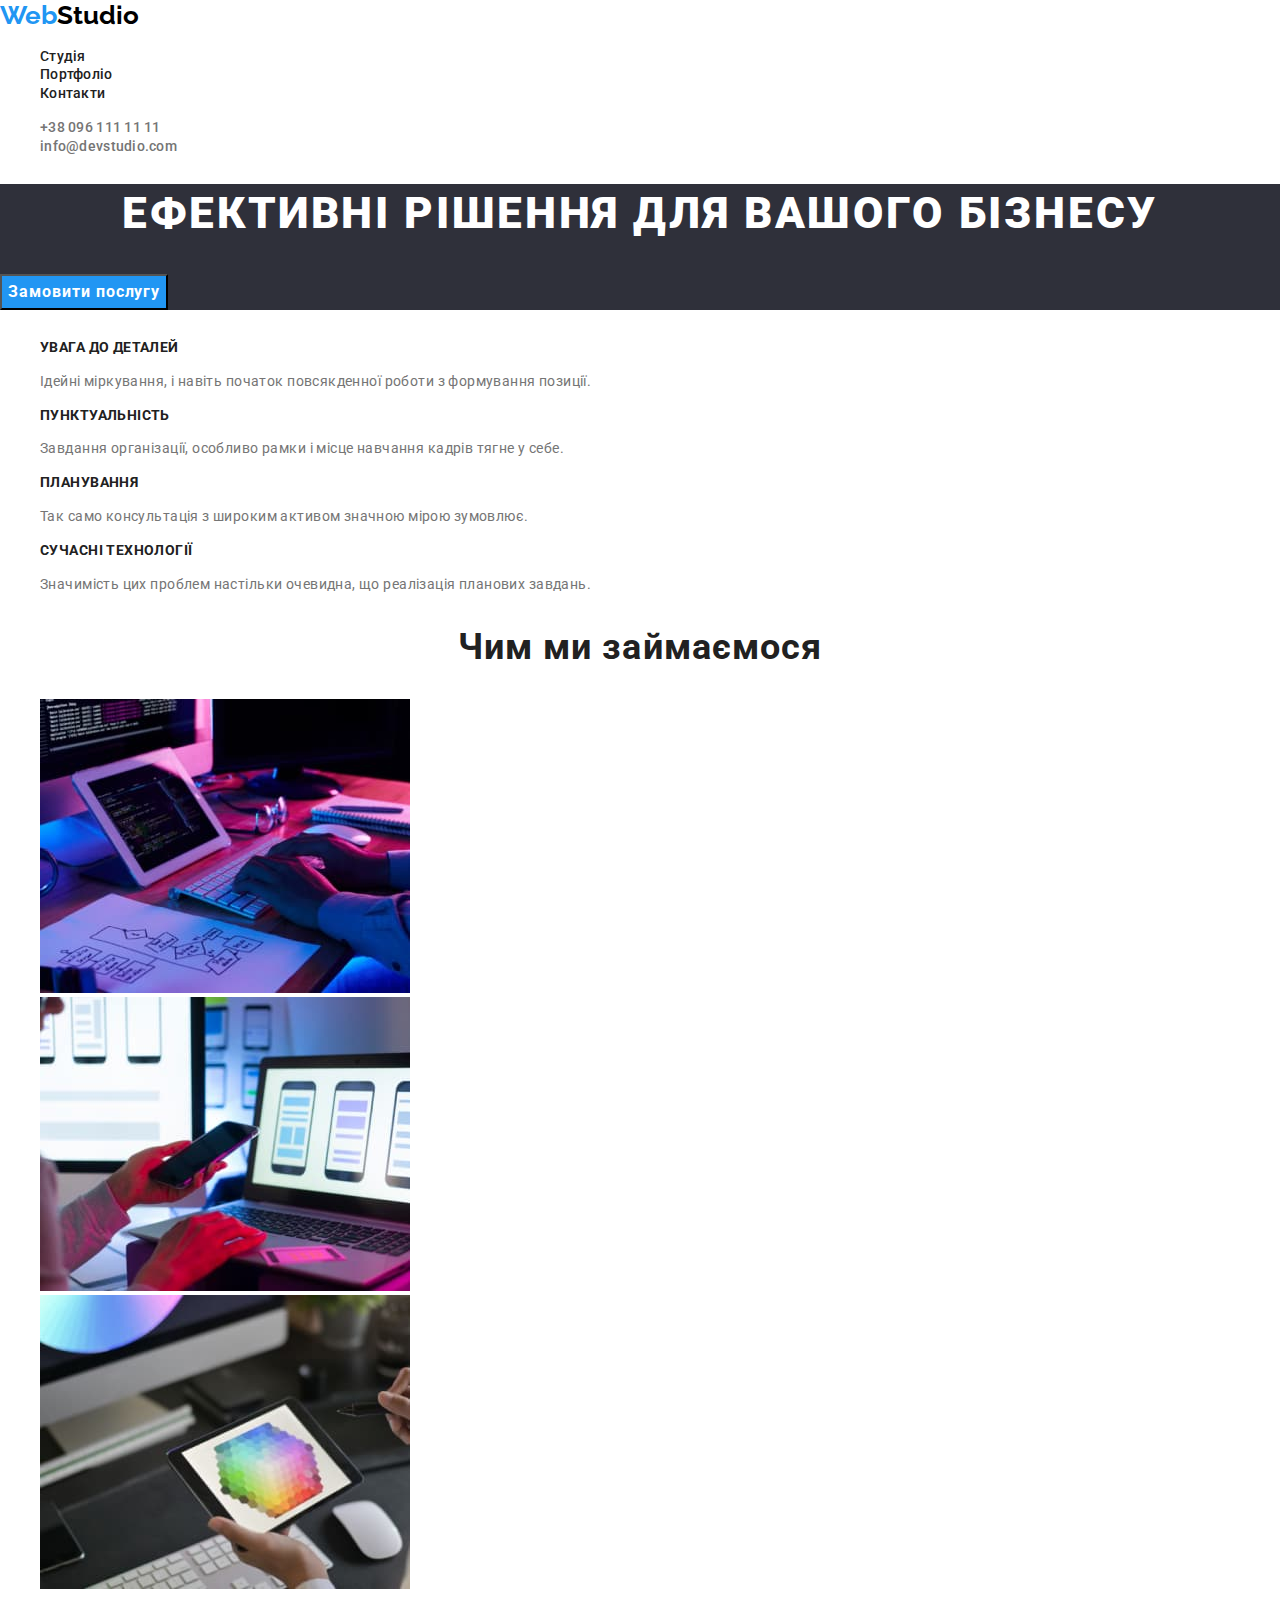
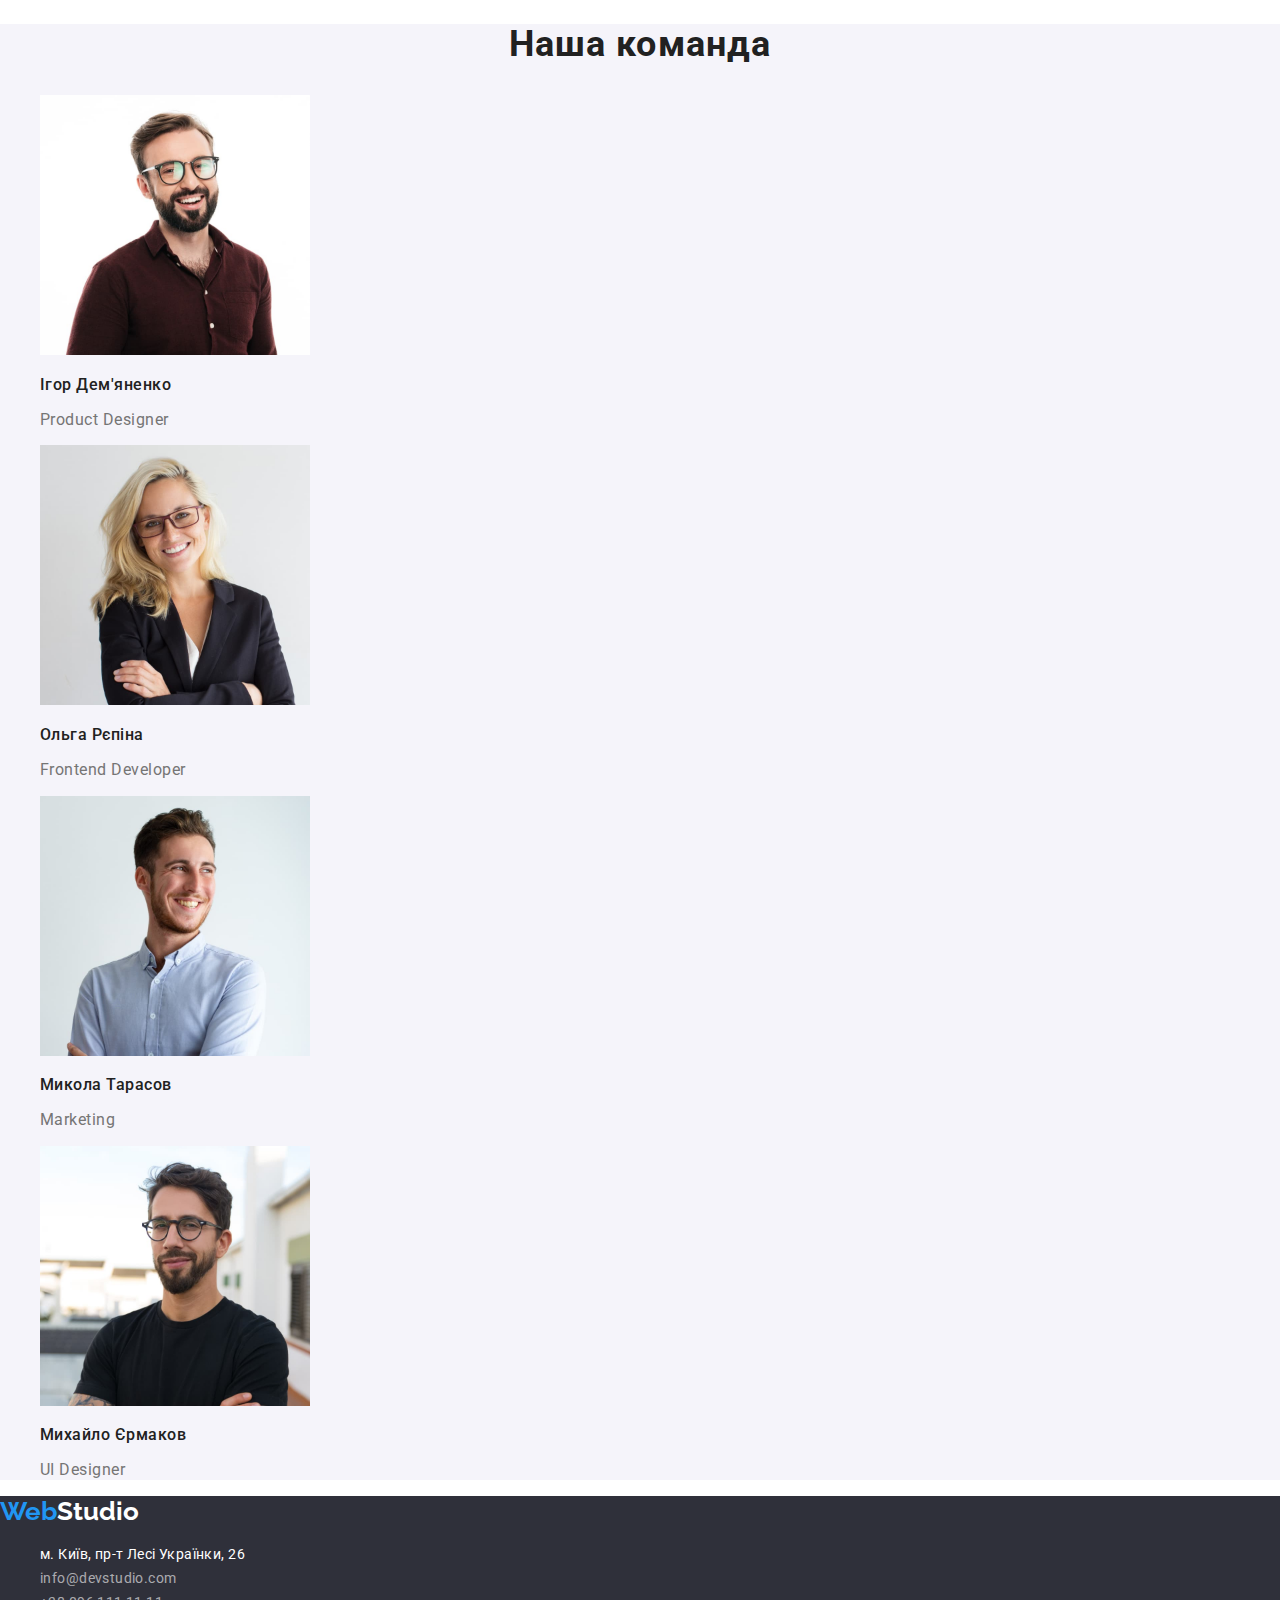
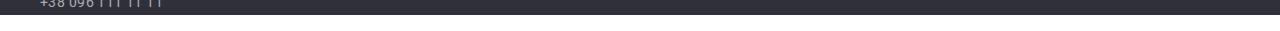
==== index.html @ 1567378f "Add files via upload" ====
<!DOCTYPE html>
<html lang="en">
  <head>
    <meta charset="UTF-8" />
    <meta http-equiv="X-UA-Compatible" content="IE=edge" />
    <meta name="viewport" content="width=device-width, initial-scale=1.0" />
    <title>studio</title>
    <link
      rel="stylesheet"
      href="https://fonts.googleapis.com/css2?family=Raleway:wght@700&family=Roboto:wght@400;500;700;900&display=swap"
    />
    <link
      rel="stylesheet"
      href="https://cdnjs.cloudflare.com/ajax/libs/modern-normalize/1.1.0/modern-normalize.min.css"
    />
    <link rel="stylesheet" href="./css/styles.css" />
  </head>

  <body>
    <header>
      <a class="logo" href="./index.html"
        ><span class="logo-accent">Web</span>Studio</a
      >
      <nav>
        <ul class="site-nav list">
          <li class="">
            <a href="./index.html" class="link">Студія</a>
          </li>
          <li><a href="./portfolio.html" class="link">Портфоліо</a></li>
          <li><a href="" class="link">Контакти</a></li>
        </ul>
      </nav>
      <ul class="contacts-nav list">
        <li><a href="tel:+380961111111" class="link">+38 096 111 11 11</a></li>
        <li>
          <a href="mailto:info@devstudio.com" class="link"
            >info@devstudio.com</a
          >
        </li>
      </ul>
    </header>
    <main>
      <section class="hero">
        <h1 class="hero-title">Ефективні рішення для вашого бізнесу</h1>
        <button type="button" class="button">Замовити послугу</button>
      </section>
      <section class="section">
        <h2 class="section-title"></h2>
        <ul class="features-list list">
          <li>
            <h3 class="title">УВАГА ДО ДЕТАЛЕЙ</h3>
            <p class="description">
              Ідейні міркування, і навіть початок повсякденної роботи з
              формування позиції.
            </p>
          </li>
          <li>
            <h3 class="title">ПУНКТУАЛЬНІСТЬ</h3>
            <p class="description">
              Завдання організації, особливо рамки і місце навчання кадрів тягне
              у себе.
            </p>
          </li>
          <li>
            <h3 class="title">ПЛАНУВАННЯ</h3>
            <p class="description">
              Так само консультація з широким активом значною мірою зумовлює.
            </p>
          </li>
          <li>
            <h3 class="title">СУЧАСНІ ТЕХНОЛОГІЇ</h3>
            <p class="description">
              Значимість цих проблем настільки очевидна, що реалізація планових
              завдань.
            </p>
          </li>
        </ul>
      </section>
      <section class="section">
        <h2 class="section-title">Чим ми займаємося</h2>
        <ul class="list">
          <li><img src="./images/img1.jpg" alt="coding" width="370" /></li>
          <li><img src="./images/img2.jpg" alt="analysis" width="370" /></li>
          <li><img src="./images/img3.jpg" alt="color" width="370" /></li>
        </ul>
      </section>
      <section class="section team-section">
        <h2 class="section-title">Наша команда</h2>
        <ul class="team-list list">
          <li>
            <img
              src="./images/Product-Designer.jpg"
              alt="Product Designer"
              width="270"
            />
            <h3 class="title">Ігор Дем'яненко</h3>
            <p class="work">Product Designer</p>
          </li>
          <li>
            <img
              src="./images/Frontend-Developer.jpg"
              alt="Frontend Developer"
              width="270"
            />
            <h3 class="title">Ольга Рєпіна</h3>
            <p class="work">Frontend Developer</p>
          </li>
          <li>
            <img src="./images/Marketing.jpg" alt="Marketing" width="270" />
            <h3 class="title">Микола Тарасов</h3>
            <p class="work">Marketing</p>
          </li>
          <li>
            <img src="./images/UI-Designer.jpg" alt="UI Designer" width="270" />
            <h3 class="title">Михайло Єрмаков</h3>
            <p class="work">UI Designer</p>
          </li>
        </ul>
      </section>
      <footer class="footer">
        <a class="logo" href="./index.html"
          ><span class="logo-accent">Web</span
          ><span class="logo-wight">Studio</span></a
        >
        <address class="address-nav list">
          <ul class="list">
            <li>
              <a href="" class="address-office link"
                >м. Київ, пр-т Лесі Українки, 26</a
              >
            </li>
            <li>
              <a href="mailto:info@devstudio.com" class="address-link link"
                >info@devstudio.com</a
              >
            </li>
            <li>
              <a href="tel:+380961111111" class="address-link link"
                >+38 096 111 11 11</a
              >
            </li>
          </ul>
        </address>
      </footer>
    </main>
  </body>
</html>
---- css/styles.css ----
/* основний колір тексту #757575 */
/* колір заголовків #212121 */
/* колір фону #ffffff */
/* сірий колір тексту rgba(255,255,255,0.6)*/
/* колір акценту #2196F3*/
/* колір фону #2F303A*/
/* колір другорядного фону #F5F4FA*/
/* колір логотипу другорядний #000000 */

:root {
  --primery-text-color: #757575;
  --title-text-color: #212121;
  --primery-background-color: #ffffff;
  --accent-color: #2196f3;
  --background-footer: #2f303a;
  --logo-color: #000000;
  --hero-text: #ffffff;
  --background-btn: #f5f4fa;
  --contact-color: #ffffff99;
}

body {
  background-color: var(--primery-background-color);
  color: var(--primery-text-color);
  font-family: Roboto, sans-serif;
  font-style: normal;
}

a {
  text-decoration: none;
}

button {
  cursor: pointer;
}

.list {
  list-style: none;
}
/* Logo */
.logo {
  color: var(--logo-color);

  font-family: "Raleway";
  font-weight: 700;
  font-size: 26px;
  line-height: 1.19;
}
.logo-accent {
  color: var(--accent-color);
}
/* Site-nav */
.site-nav .link {
  color: var(--title-text-color);

  font-weight: 500;
  font-size: 14px;
  line-height: 1.14;
  letter-spacing: 0.02em;
}

.site-nav .link:hover,
.site-nav .link:focus {
  color: var(--accent-color);
}
/* Contacts-nav */

.contacts-nav .link {
  color: var(--primery-text-color);

  font-weight: 500;
  font-size: 14px;
  line-height: 1.14;
  letter-spacing: 0.02em;
}
.contacts-nav .link:hover,
.contacts-nav .link:focus {
  color: var(--accent-color);
}
/* Hero */
.hero {
  background-color: var(--background-footer);
}
.hero-title {
  color: var(--hero-text);

  font-weight: 900;
  font-size: 44px;
  line-height: 1.36;
  /* or 136% */

  text-align: center;
  letter-spacing: 0.06em;
  text-transform: uppercase;
}
/* button */
.button {
  background-color: var(--accent-color);
  color: var(--hero-text);

  font-weight: 700;
  font-size: 16px;
  line-height: 1.88;
  /* identical to box height, or 188% */
  text-align: center;
  letter-spacing: 0.06em;
}
/* display: flex;
   align-items: center;*/

/* Section */
.section-title {
  color: var(--title-text-color);

  /* font-weight: 700; */
  font-size: 36px;
  line-height: 1.16;
  text-align: center;
  letter-spacing: 0.03em;
}
/* Features */
.features-list .title {
  color: var(--title-text-color);

  font-weight: 700;
  font-size: 14px;
  line-height: 1.14;
  letter-spacing: 0.03em;
  text-transform: uppercase;
}

.features-list .description {
  font-weight: 400;
  font-size: 14px;
  line-height: 1.71;
  /* or 171% */

  letter-spacing: 0.03em;
}
/* Team */
.team-section {
  background-color: var(--background-btn);
}
.team-list .title {
  color: var(--title-text-color);

  font-weight: 500;
  font-size: 16px;
  line-height: 1.18;
  /* identical to box height */

  /* text-align: center; */
  letter-spacing: 0.03em;
}
.team-list .work {
  font-weight: 400;
  font-size: 16px;
  line-height: 1.18;
  /* identical to box height */

  /* text-align: center; */
  letter-spacing: 0.03em;
}
/* Product */
.product-list .title {
  color: var(--title-text-color);

  /* font-weight: 700; */
  font-size: 18px;
  line-height: 2;
  /* identical to box height, or 200% */

  letter-spacing: 0.06em;
}
.product-list .description {
  color: var(--primery-text-color);

  font-weight: 400;
  font-size: 16px;
  line-height: 1.88;
  /* identical to box height, or 188% */

  letter-spacing: 0.03em;
}
/* Filter list btn */
.filter-list .btn {
  background-color: var(--background-btn);
  color: var(--title-text-color);

  font-weight: 500;
  font-size: 16px;
  line-height: 1.62;
  /* identical to box height, or 162% */

  text-align: center;
  letter-spacing: 0.03em;
}
.filter-list .btn:hover,
.filter-list .btn:focus {
  background-color: var(--accent-color);
  color: var(--hero-text);
}
/* Footer */
.footer {
  background-color: var(--background-footer);
}
/* Logo footer */
.logo-wight {
  color: var(--hero-text);
}
/* Address */
.address-nav .link {
  font-style: normal;
}
.address-office {
  color: #ffffff;

  font-weight: 400;
  font-size: 14px;
  line-height: 1.71;
  /* or 171% */

  letter-spacing: 0.03em;
}
.address-link {
  color: rgba(255, 255, 255, 0.6);

  font-weight: 400;
  font-size: 14px;
  line-height: 1.71;
  /* or 171% */

  letter-spacing: 0.03em;
}

.address-nav .link:hover,
.address-nav .link:focus {
  color: var(--accent-color);
}
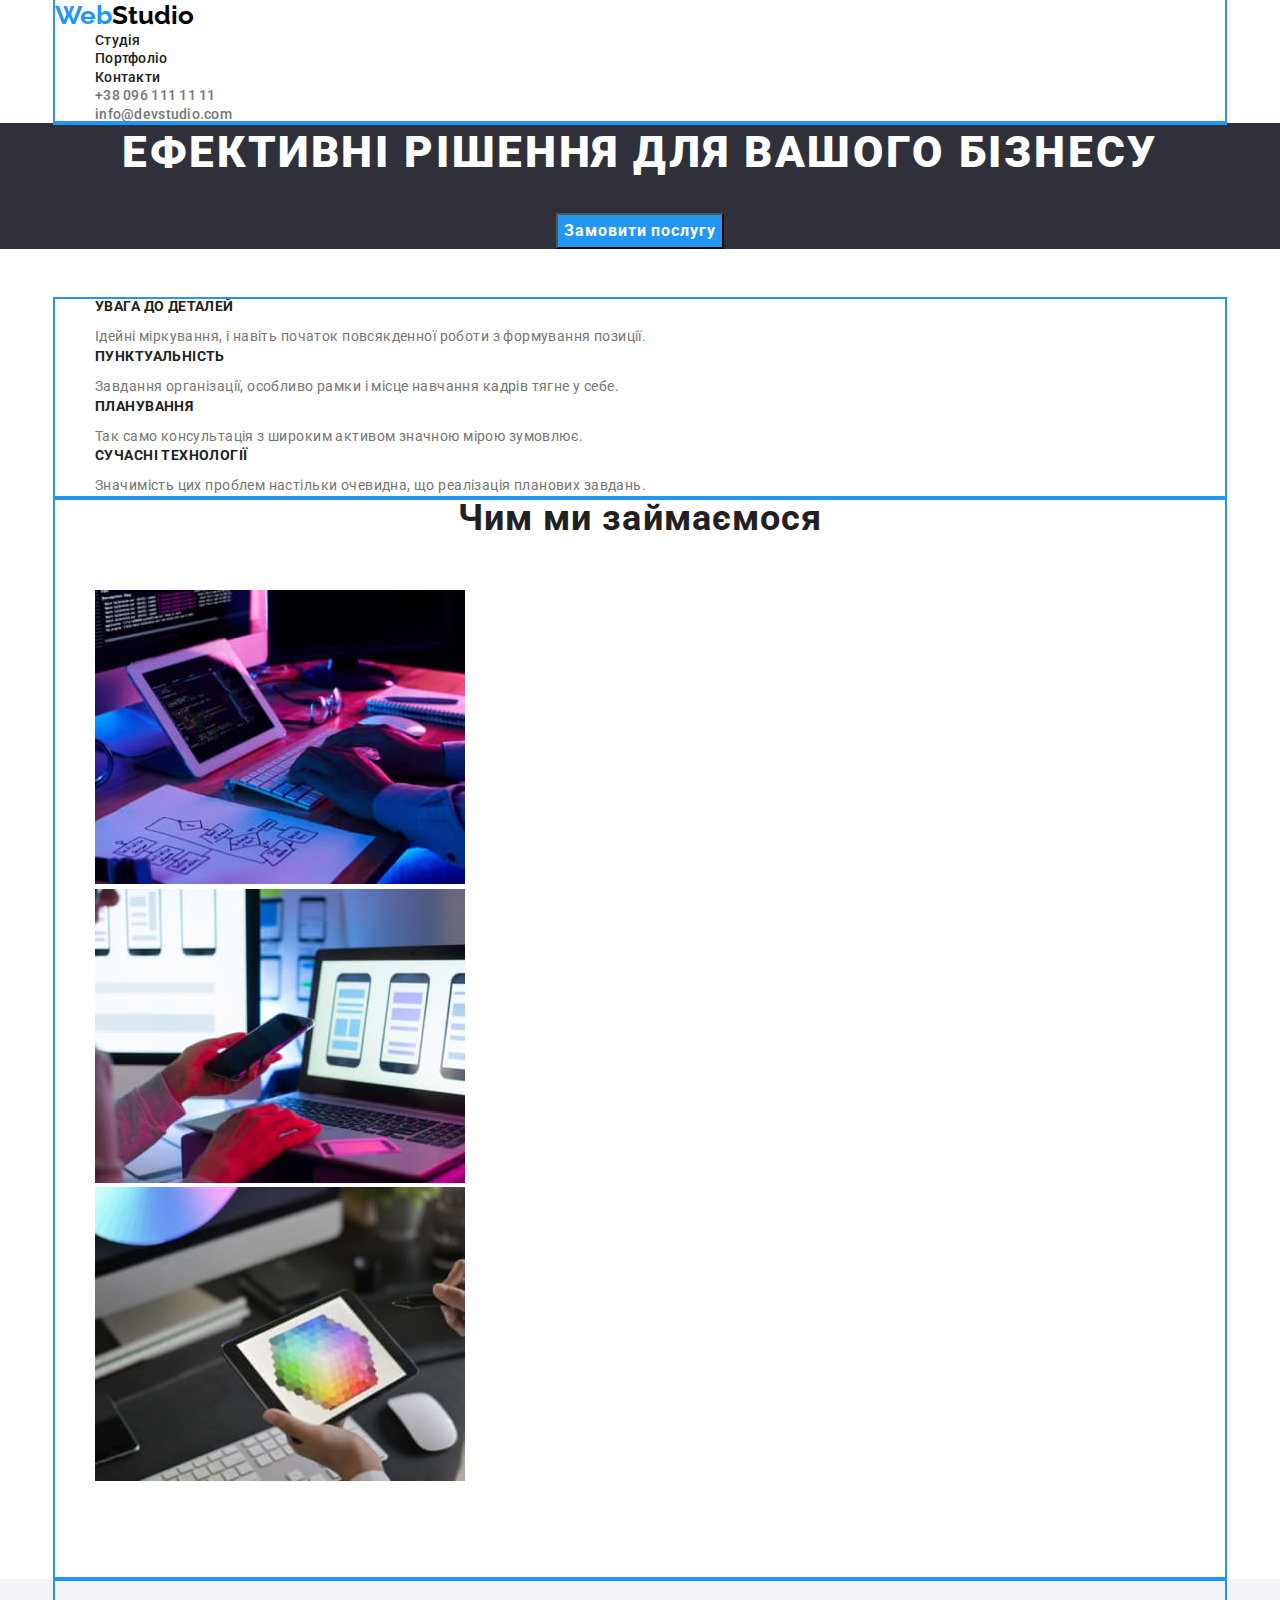
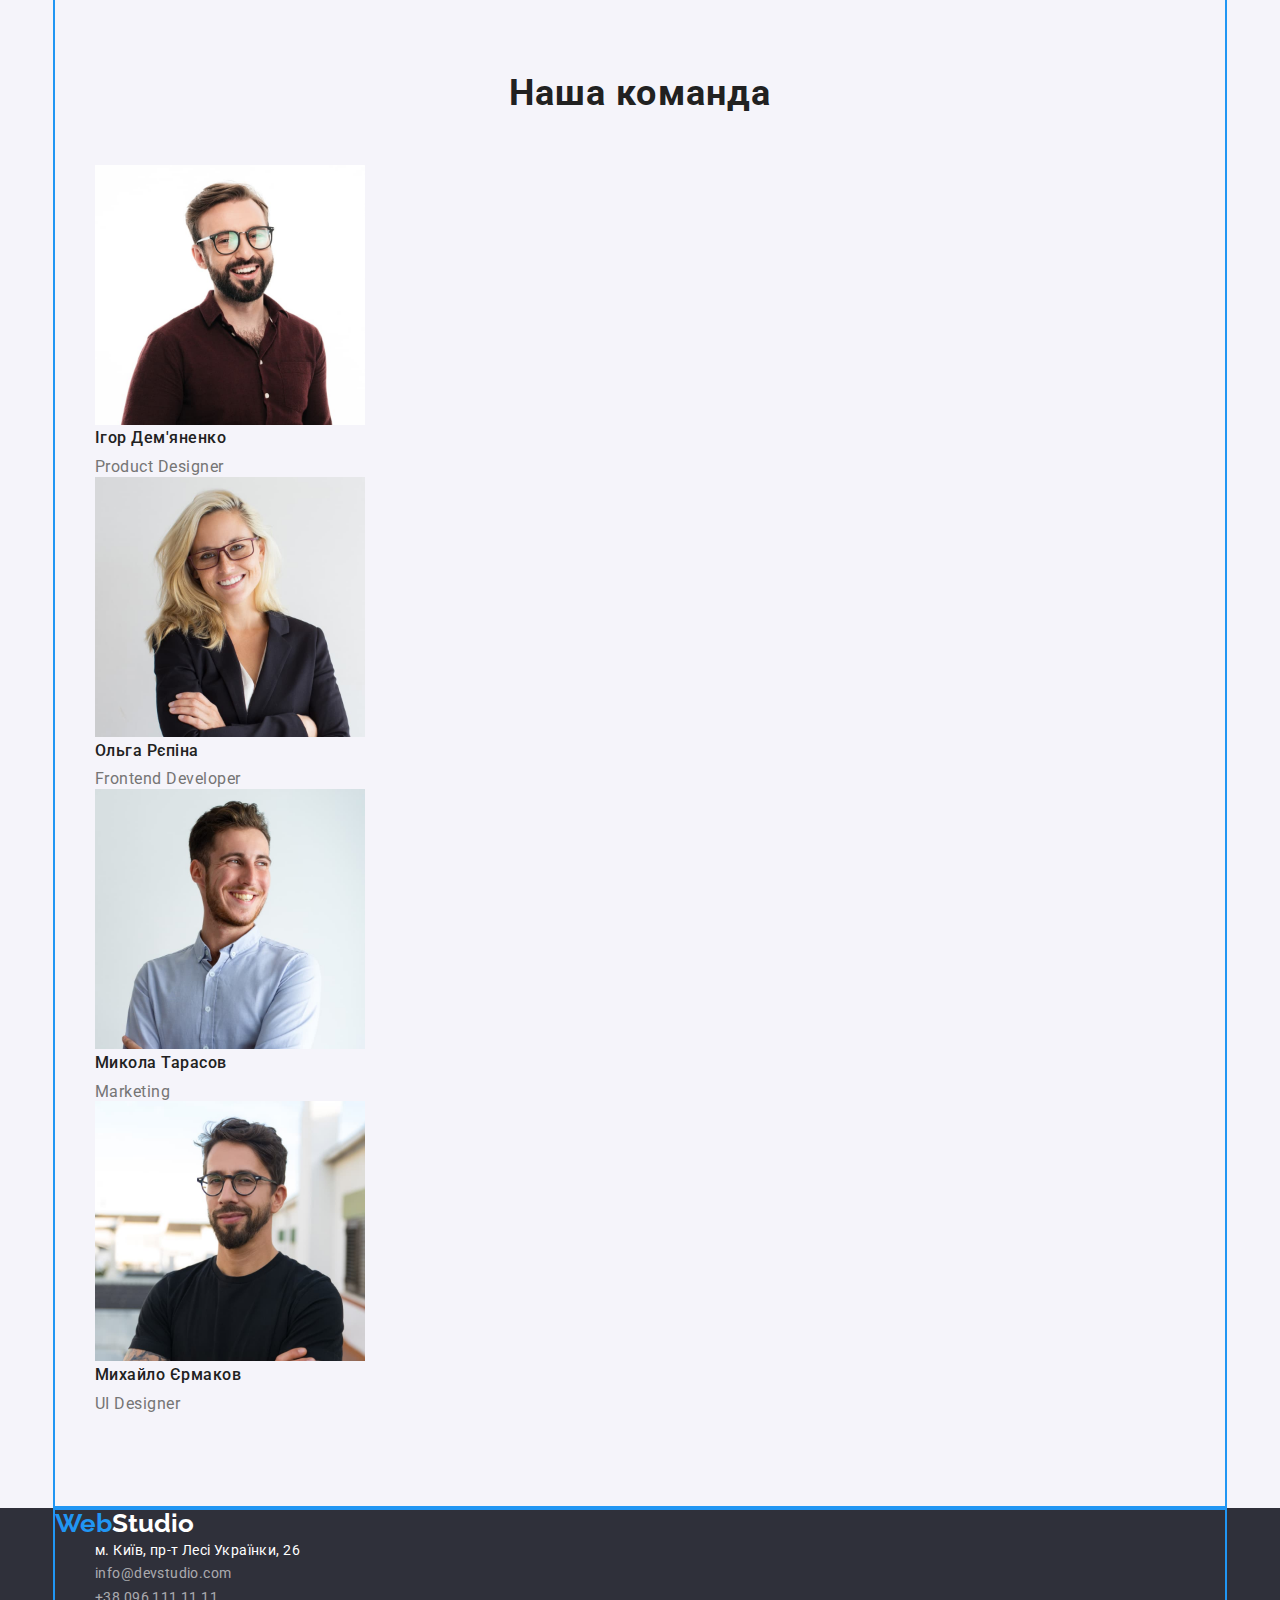
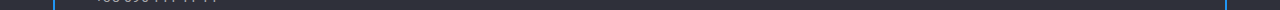
==== commit fac19cf3: "Перша частина домашки" ====
--- a/index.html
+++ b/index.html
@@ -18,129 +18,146 @@
 
   <body>
     <header>
-      <a class="logo" href="./index.html"
-        ><span class="logo-accent">Web</span>Studio</a
-      >
-      <nav>
-        <ul class="site-nav list">
-          <li class="">
-            <a href="./index.html" class="link">Студія</a>
+      <div class="container">
+        <a class="logo" href="./index.html"
+          ><span class="logo-accent">Web</span>Studio</a
+        >
+        <nav>
+          <ul class="site-nav list">
+            <li class="">
+              <a href="./index.html" class="link">Студія</a>
+            </li>
+            <li><a href="./portfolio.html" class="link">Портфоліо</a></li>
+            <li><a href="" class="link">Контакти</a></li>
+          </ul>
+        </nav>
+        <ul class="contacts-nav list">
+          <li>
+            <a href="tel:+380961111111" class="link">+38 096 111 11 11</a>
           </li>
-          <li><a href="./portfolio.html" class="link">Портфоліо</a></li>
-          <li><a href="" class="link">Контакти</a></li>
+          <li>
+            <a href="mailto:info@devstudio.com" class="link"
+              >info@devstudio.com</a
+            >
+          </li>
         </ul>
-      </nav>
-      <ul class="contacts-nav list">
-        <li><a href="tel:+380961111111" class="link">+38 096 111 11 11</a></li>
-        <li>
-          <a href="mailto:info@devstudio.com" class="link"
-            >info@devstudio.com</a
-          >
-        </li>
-      </ul>
+      </div>
     </header>
+    <div class="container"></div>
     <main>
       <section class="hero">
         <h1 class="hero-title">Ефективні рішення для вашого бізнесу</h1>
         <button type="button" class="button">Замовити послугу</button>
       </section>
       <section class="section">
-        <h2 class="section-title"></h2>
-        <ul class="features-list list">
-          <li>
-            <h3 class="title">УВАГА ДО ДЕТАЛЕЙ</h3>
-            <p class="description">
-              Ідейні міркування, і навіть початок повсякденної роботи з
-              формування позиції.
-            </p>
-          </li>
-          <li>
-            <h3 class="title">ПУНКТУАЛЬНІСТЬ</h3>
-            <p class="description">
-              Завдання організації, особливо рамки і місце навчання кадрів тягне
-              у себе.
-            </p>
-          </li>
-          <li>
-            <h3 class="title">ПЛАНУВАННЯ</h3>
-            <p class="description">
-              Так само консультація з широким активом значною мірою зумовлює.
-            </p>
-          </li>
-          <li>
-            <h3 class="title">СУЧАСНІ ТЕХНОЛОГІЇ</h3>
-            <p class="description">
-              Значимість цих проблем настільки очевидна, що реалізація планових
-              завдань.
-            </p>
-          </li>
-        </ul>
+        <div class="container">
+          <h2 class="section-title"></h2>
+          <ul class="features-list list">
+            <li>
+              <h3 class="title">УВАГА ДО ДЕТАЛЕЙ</h3>
+              <p class="description">
+                Ідейні міркування, і навіть початок повсякденної роботи з
+                формування позиції.
+              </p>
+            </li>
+            <li>
+              <h3 class="title">ПУНКТУАЛЬНІСТЬ</h3>
+              <p class="description">
+                Завдання організації, особливо рамки і місце навчання кадрів
+                тягне у себе.
+              </p>
+            </li>
+            <li>
+              <h3 class="title">ПЛАНУВАННЯ</h3>
+              <p class="description">
+                Так само консультація з широким активом значною мірою зумовлює.
+              </p>
+            </li>
+            <li>
+              <h3 class="title">СУЧАСНІ ТЕХНОЛОГІЇ</h3>
+              <p class="description">
+                Значимість цих проблем настільки очевидна, що реалізація
+                планових завдань.
+              </p>
+            </li>
+          </ul>
+        </div>
       </section>
       <section class="section">
-        <h2 class="section-title">Чим ми займаємося</h2>
-        <ul class="list">
-          <li><img src="./images/img1.jpg" alt="coding" width="370" /></li>
-          <li><img src="./images/img2.jpg" alt="analysis" width="370" /></li>
-          <li><img src="./images/img3.jpg" alt="color" width="370" /></li>
-        </ul>
+        <div class="container">
+          <h2 class="section-title">Чим ми займаємося</h2>
+          <ul class="images-list list">
+            <li><img src="./images/img1.jpg" alt="coding" width="370" /></li>
+            <li><img src="./images/img2.jpg" alt="analysis" width="370" /></li>
+            <li><img src="./images/img3.jpg" alt="color" width="370" /></li>
+          </ul>
+        </div>
       </section>
       <section class="section team-section">
-        <h2 class="section-title">Наша команда</h2>
-        <ul class="team-list list">
-          <li>
-            <img
-              src="./images/Product-Designer.jpg"
-              alt="Product Designer"
-              width="270"
-            />
-            <h3 class="title">Ігор Дем'яненко</h3>
-            <p class="work">Product Designer</p>
-          </li>
-          <li>
-            <img
-              src="./images/Frontend-Developer.jpg"
-              alt="Frontend Developer"
-              width="270"
-            />
-            <h3 class="title">Ольга Рєпіна</h3>
-            <p class="work">Frontend Developer</p>
-          </li>
-          <li>
-            <img src="./images/Marketing.jpg" alt="Marketing" width="270" />
-            <h3 class="title">Микола Тарасов</h3>
-            <p class="work">Marketing</p>
-          </li>
-          <li>
-            <img src="./images/UI-Designer.jpg" alt="UI Designer" width="270" />
-            <h3 class="title">Михайло Єрмаков</h3>
-            <p class="work">UI Designer</p>
-          </li>
-        </ul>
+        <div class="container">
+          <h2 class="section-title">Наша команда</h2>
+          <ul class="team-list list">
+            <li>
+              <img
+                src="./images/Product-Designer.jpg"
+                alt="Product Designer"
+                width="270"
+              />
+              <h3 class="title">Ігор Дем'яненко</h3>
+              <p class="work">Product Designer</p>
+            </li>
+            <li>
+              <img
+                src="./images/Frontend-Developer.jpg"
+                alt="Frontend Developer"
+                width="270"
+              />
+              <h3 class="title">Ольга Рєпіна</h3>
+              <p class="work">Frontend Developer</p>
+            </li>
+            <li>
+              <img src="./images/Marketing.jpg" alt="Marketing" width="270" />
+              <h3 class="title">Микола Тарасов</h3>
+              <p class="work">Marketing</p>
+            </li>
+            <li>
+              <img
+                src="./images/UI-Designer.jpg"
+                alt="UI Designer"
+                width="270"
+              />
+              <h3 class="title">Михайло Єрмаков</h3>
+              <p class="work">UI Designer</p>
+            </li>
+          </ul>
+        </div>
       </section>
       <footer class="footer">
-        <a class="logo" href="./index.html"
-          ><span class="logo-accent">Web</span
-          ><span class="logo-wight">Studio</span></a
-        >
-        <address class="address-nav list">
-          <ul class="list">
-            <li>
-              <a href="" class="address-office link"
-                >м. Київ, пр-т Лесі Українки, 26</a
-              >
-            </li>
-            <li>
-              <a href="mailto:info@devstudio.com" class="address-link link"
-                >info@devstudio.com</a
-              >
-            </li>
-            <li>
-              <a href="tel:+380961111111" class="address-link link"
-                >+38 096 111 11 11</a
-              >
-            </li>
-          </ul>
-        </address>
+        <div class="container">
+          <a class="logo" href="./index.html"
+            ><span class="logo-accent">Web</span
+            ><span class="logo-wight">Studio</span></a
+          >
+          <address class="address-nav list">
+            <ul class="list">
+              <li>
+                <a href="" class="address-office link"
+                  >м. Київ, пр-т Лесі Українки, 26</a
+                >
+              </li>
+              <li>
+                <a href="mailto:info@devstudio.com" class="address-link link"
+                  >info@devstudio.com</a
+                >
+              </li>
+              <li>
+                <a href="tel:+380961111111" class="address-link link"
+                  >+38 096 111 11 11</a
+                >
+              </li>
+            </ul>
+          </address>
+        </div>
       </footer>
     </main>
   </body>
--- a/css/styles.css
+++ b/css/styles.css
@@ -37,6 +37,23 @@
 .list {
   list-style: none;
 }
+
+.container {
+  margin-left: auto;
+  margin-right: auto;
+  width: 1170px;
+
+  outline: 2px solid #2196f3;
+}
+h1,
+h2,
+h3,
+p,
+ul {
+  margin-top: 0;
+  margin-bottom: 0;
+}
+
 /* Logo */
 .logo {
   color: var(--logo-color);
@@ -80,8 +97,12 @@
 /* Hero */
 .hero {
   background-color: var(--background-footer);
+
+  text-align: center;
 }
 .hero-title {
+  margin-bottom: 30px;
+
   color: var(--hero-text);
 
   font-weight: 900;
@@ -110,6 +131,7 @@
 
 /* Section */
 .section-title {
+  margin-bottom: 50px;
   color: var(--title-text-color);
 
   /* font-weight: 700; */
@@ -120,6 +142,8 @@
 }
 /* Features */
 .features-list .title {
+  margin-bottom: 10px;
+
   color: var(--title-text-color);
 
   font-weight: 700;
@@ -136,12 +160,21 @@
   /* or 171% */
 
   letter-spacing: 0.03em;
+}
+/* Images */
+.images-list {
+  padding-bottom: 94px;
 }
 /* Team */
 .team-section {
   background-color: var(--background-btn);
 }
+.team-section .section-title {
+  padding-top: 94px;
+}
 .team-list .title {
+  margin-bottom: 10px;
+
   color: var(--title-text-color);
 
   font-weight: 500;
@@ -161,8 +194,13 @@
   /* text-align: center; */
   letter-spacing: 0.03em;
 }
+.team-list {
+  padding-bottom: 94px;
+}
 /* Product */
 .product-list .title {
+  margin-bottom: 4px;
+
   color: var(--title-text-color);
 
   /* font-weight: 700; */
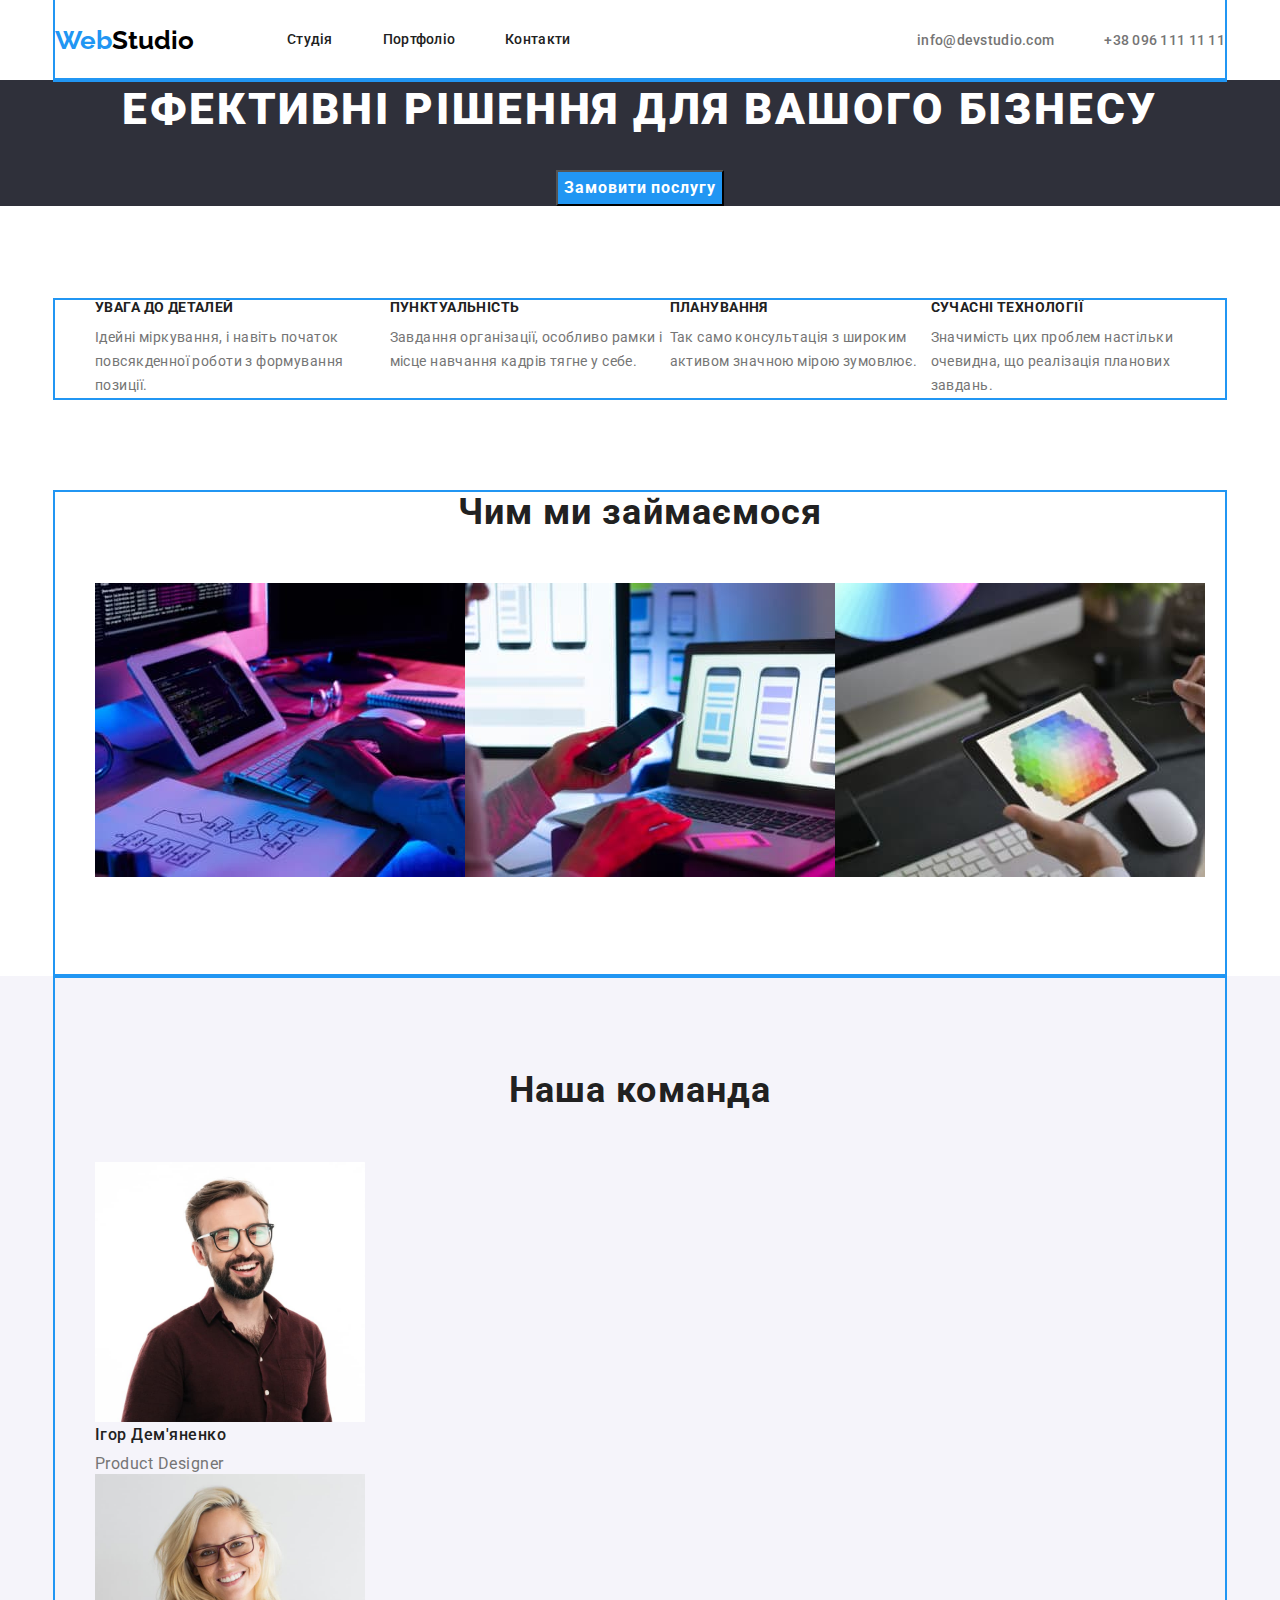
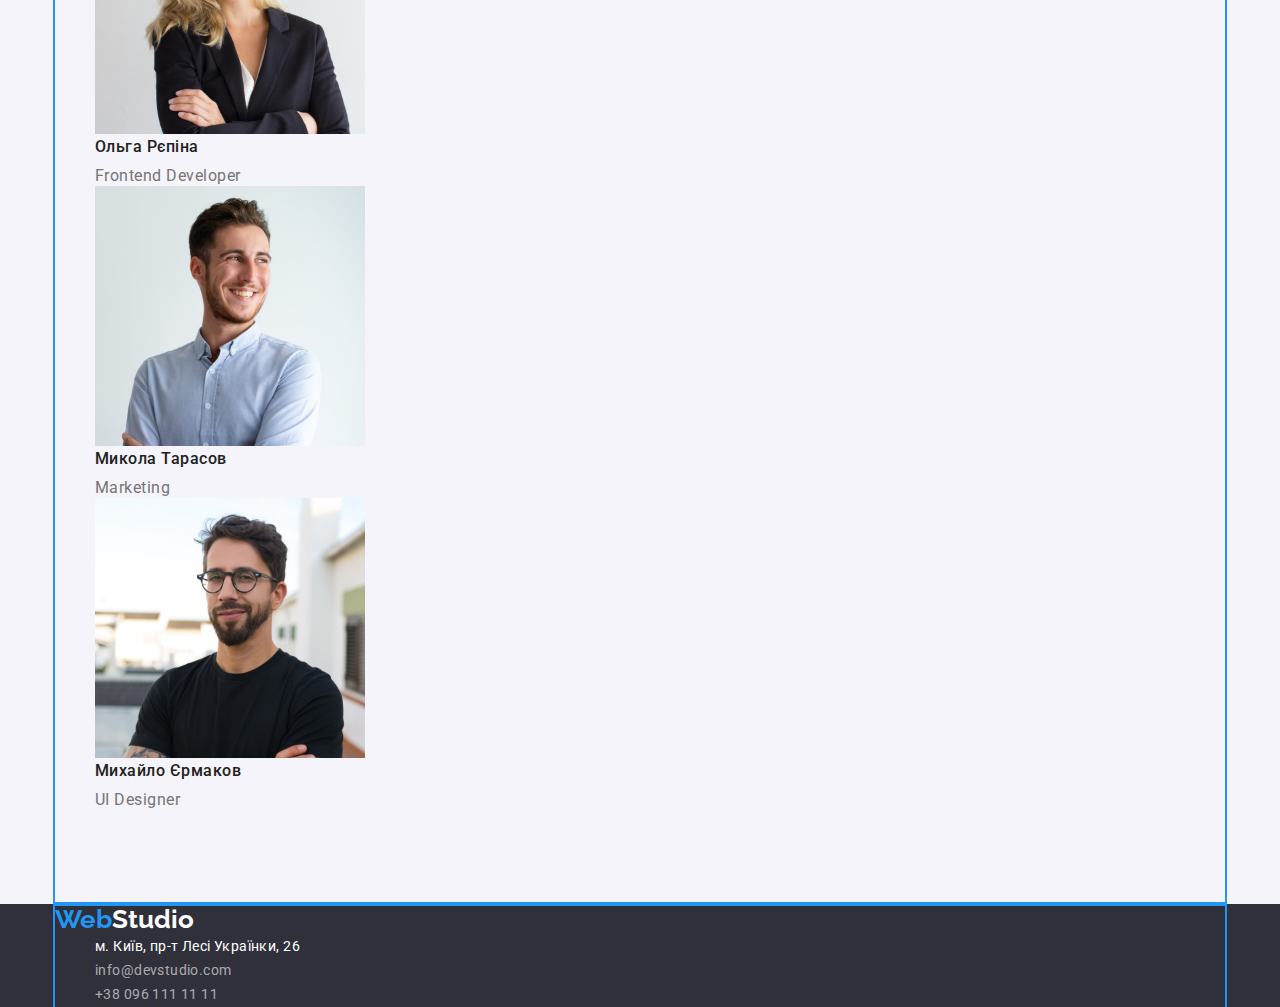
==== commit 8ab4f9f5: "big work" ====
--- a/index.html
+++ b/index.html
@@ -18,27 +18,29 @@
 
   <body>
     <header>
-      <div class="container">
+      <div class="container header-nav">
         <a class="logo" href="./index.html"
           ><span class="logo-accent">Web</span>Studio</a
         >
         <nav>
           <ul class="site-nav list">
-            <li class="">
+            <li class="item">
               <a href="./index.html" class="link">Студія</a>
             </li>
-            <li><a href="./portfolio.html" class="link">Портфоліо</a></li>
-            <li><a href="" class="link">Контакти</a></li>
+            <li class="item">
+              <a href="./portfolio.html" class="link">Портфоліо</a>
+            </li>
+            <li class="item"><a href="" class="link">Контакти</a></li>
           </ul>
         </nav>
         <ul class="contacts-nav list">
-          <li>
-            <a href="tel:+380961111111" class="link">+38 096 111 11 11</a>
-          </li>
-          <li>
+          <li class="item">
             <a href="mailto:info@devstudio.com" class="link"
               >info@devstudio.com</a
             >
+          </li>
+          <li class="item">
+            <a href="tel:+380961111111" class="link">+38 096 111 11 11</a>
           </li>
         </ul>
       </div>
--- a/css/styles.css
+++ b/css/styles.css
@@ -53,9 +53,15 @@
   margin-top: 0;
   margin-bottom: 0;
 }
-
+/* Header */
+.header-nav {
+  display: flex;
+  align-items: center;
+}
 /* Logo */
 .logo {
+  margin-right: 93px;
+
   color: var(--logo-color);
 
   font-family: "Raleway";
@@ -67,7 +73,18 @@
   color: var(--accent-color);
 }
 /* Site-nav */
+.site-nav {
+  display: flex;
+  padding-left: 0;
+}
+
+.site-nav .item:not(last-child) {
+  margin-right: 50px;
+}
 .site-nav .link {
+  display: block;
+  padding-top: 32px;
+  padding-bottom: 32px;
   color: var(--title-text-color);
 
   font-weight: 500;
@@ -81,6 +98,14 @@
   color: var(--accent-color);
 }
 /* Contacts-nav */
+
+.contacts-nav {
+  display: flex;
+  margin-left: auto;
+}
+.contacts-nav .item:not(:last-child) {
+  margin-right: 50px;
+}
 
 .contacts-nav .link {
   color: var(--primery-text-color);
@@ -141,6 +166,12 @@
   letter-spacing: 0.03em;
 }
 /* Features */
+.features-list {
+  display: flex;
+  margin-top: 94px;
+  margin-bottom: 94px;
+}
+
 .features-list .title {
   margin-bottom: 10px;
 
@@ -163,6 +194,7 @@
 }
 /* Images */
 .images-list {
+  display: flex;
   padding-bottom: 94px;
 }
 /* Team */
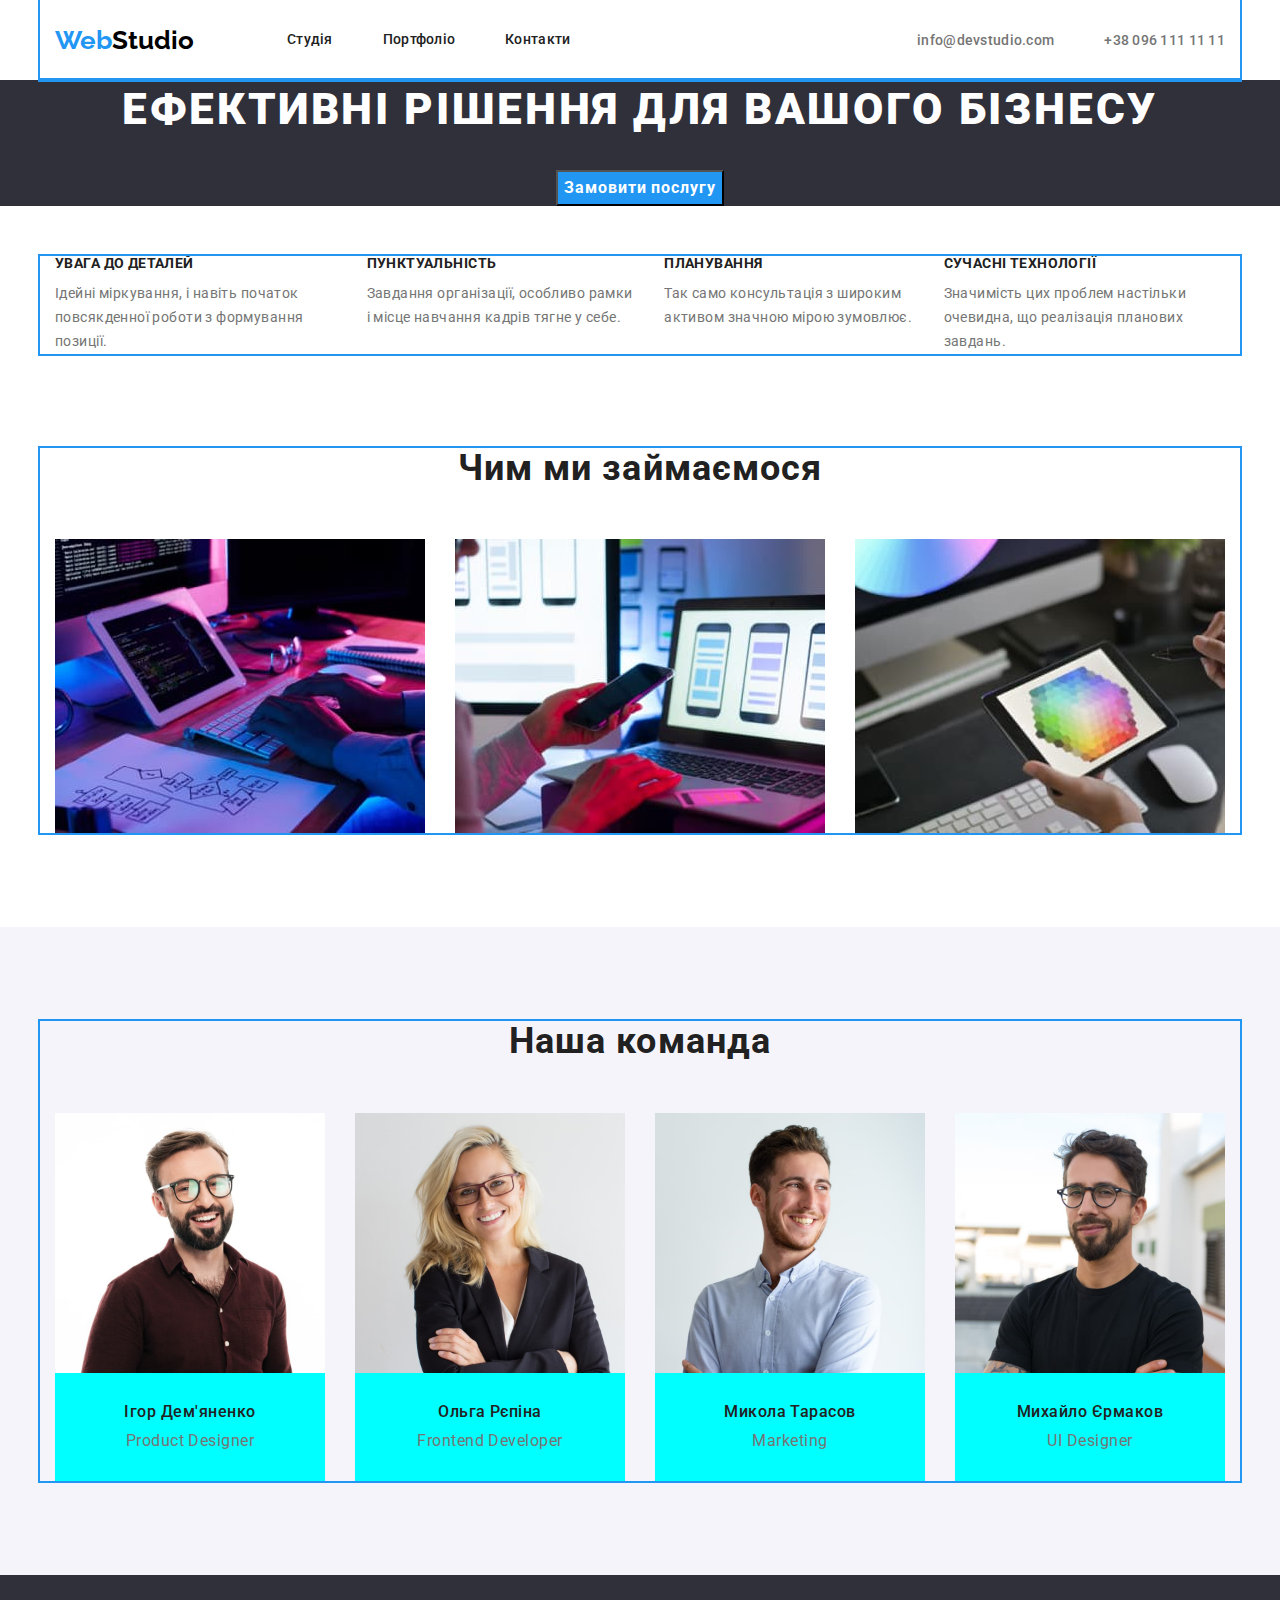
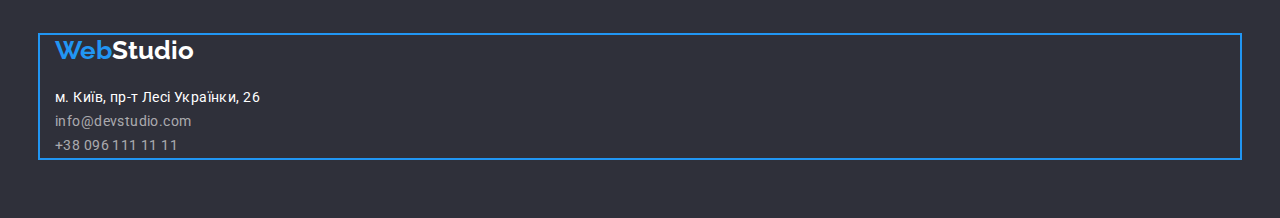
==== commit 8978efe2: "nice" ====
--- a/index.html
+++ b/index.html
@@ -55,27 +55,27 @@
         <div class="container">
           <h2 class="section-title"></h2>
           <ul class="features-list list">
-            <li>
+            <li class="item">
               <h3 class="title">УВАГА ДО ДЕТАЛЕЙ</h3>
               <p class="description">
                 Ідейні міркування, і навіть початок повсякденної роботи з
                 формування позиції.
               </p>
             </li>
-            <li>
+            <li class="item">
               <h3 class="title">ПУНКТУАЛЬНІСТЬ</h3>
               <p class="description">
                 Завдання організації, особливо рамки і місце навчання кадрів
                 тягне у себе.
               </p>
             </li>
-            <li>
+            <li class="item">
               <h3 class="title">ПЛАНУВАННЯ</h3>
               <p class="description">
                 Так само консультація з широким активом значною мірою зумовлює.
               </p>
             </li>
-            <li>
+            <li class="item">
               <h3 class="title">СУЧАСНІ ТЕХНОЛОГІЇ</h3>
               <p class="description">
                 Значимість цих проблем настільки очевидна, що реалізація
@@ -85,13 +85,34 @@
           </ul>
         </div>
       </section>
-      <section class="section">
+      <section class="section features-section">
         <div class="container">
           <h2 class="section-title">Чим ми займаємося</h2>
           <ul class="images-list list">
-            <li><img src="./images/img1.jpg" alt="coding" width="370" /></li>
-            <li><img src="./images/img2.jpg" alt="analysis" width="370" /></li>
-            <li><img src="./images/img3.jpg" alt="color" width="370" /></li>
+            <li>
+              <img
+                class="image"
+                src="./images/img1.jpg"
+                alt="coding"
+                width="370"
+              />
+            </li>
+            <li>
+              <img
+                class="image"
+                src="./images/img2.jpg"
+                alt="analysis"
+                width="370"
+              />
+            </li>
+            <li>
+              <img
+                class="image"
+                src="./images/img3.jpg"
+                alt="color"
+                width="370"
+              />
+            </li>
           </ul>
         </div>
       </section>
@@ -99,8 +120,9 @@
         <div class="container">
           <h2 class="section-title">Наша команда</h2>
           <ul class="team-list list">
-            <li>
+            <li class="item">
               <img
+                class="image"
                 src="./images/Product-Designer.jpg"
                 alt="Product Designer"
                 width="270"
@@ -108,8 +130,9 @@
               <h3 class="title">Ігор Дем'яненко</h3>
               <p class="work">Product Designer</p>
             </li>
-            <li>
+            <li class="item">
               <img
+                class="image"
                 src="./images/Frontend-Developer.jpg"
                 alt="Frontend Developer"
                 width="270"
@@ -117,13 +140,19 @@
               <h3 class="title">Ольга Рєпіна</h3>
               <p class="work">Frontend Developer</p>
             </li>
-            <li>
-              <img src="./images/Marketing.jpg" alt="Marketing" width="270" />
+            <li class="item">
+              <img
+                class="image"
+                src="./images/Marketing.jpg"
+                alt="Marketing"
+                width="270"
+              />
               <h3 class="title">Микола Тарасов</h3>
               <p class="work">Marketing</p>
             </li>
-            <li>
+            <li class="item">
               <img
+                class="image"
                 src="./images/UI-Designer.jpg"
                 alt="UI Designer"
                 width="270"
@@ -138,7 +167,7 @@
         <div class="container">
           <a class="logo" href="./index.html"
             ><span class="logo-accent">Web</span
-            ><span class="logo-wight">Studio</span></a
+            ><span class="logo-white">Studio</span></a
           >
           <address class="address-nav list">
             <ul class="list">
--- a/css/styles.css
+++ b/css/styles.css
@@ -39,9 +39,11 @@
 }
 
 .container {
+  padding-left: 15px;
+  padding-right: 15px;
   margin-left: auto;
   margin-right: auto;
-  width: 1170px;
+  width: 1200px;
 
   outline: 2px solid #2196f3;
 }
@@ -50,8 +52,11 @@
 h3,
 p,
 ul {
-  margin-top: 0;
-  margin-bottom: 0;
+  margin: 0;
+  padding: 0;
+}
+.image {
+  display: block;
 }
 /* Header */
 .header-nav {
@@ -166,10 +171,23 @@
   letter-spacing: 0.03em;
 }
 /* Features */
+.features-section {
+  padding-top: 94px;
+  padding-bottom: 94px;
+}
 .features-list {
   display: flex;
-  margin-top: 94px;
-  margin-bottom: 94px;
+
+  padding-left: 0;
+}
+
+.features-list .item {
+  width: calc((100%-90px) / 4);
+  margin-right: 30px;
+}
+
+.features-list .item:nth-child(4n) {
+  margin-right: 0;
 }
 
 .features-list .title {
@@ -195,16 +213,17 @@
 /* Images */
 .images-list {
   display: flex;
-  padding-bottom: 94px;
+  justify-content: space-between;
 }
 /* Team */
 .team-section {
+  padding-top: 94px;
+  padding-bottom: 94px;
   background-color: var(--background-btn);
 }
-.team-section .section-title {
-  padding-top: 94px;
-}
+
 .team-list .title {
+  margin-top: 30px;
   margin-bottom: 10px;
 
   color: var(--title-text-color);
@@ -214,24 +233,58 @@
   line-height: 1.18;
   /* identical to box height */
 
-  /* text-align: center; */
+  text-align: center;
   letter-spacing: 0.03em;
 }
 .team-list .work {
+  margin-bottom: 30px;
+
   font-weight: 400;
   font-size: 16px;
   line-height: 1.18;
   /* identical to box height */
 
-  /* text-align: center; */
+  text-align: center;
   letter-spacing: 0.03em;
 }
 .team-list {
-  padding-bottom: 94px;
-}
+  display: flex;
+}
+.team-list .item {
+  width: calc((100%-90px) / 4);
+
+  margin-right: 30px;
+  background-color: aqua;
+}
+
+.team-list .item:nth-child(4n) {
+  margin-right: 0;
+}
+
 /* Product */
+.product-list {
+  margin-bottom: 94px;
+
+  display: flex;
+  flex-wrap: wrap;
+  background-color: aqua;
+}
+
+.product-list .item {
+  margin-right: 30px;
+  margin-bottom: 30px;
+}
+
+.product-list .item:nth-child(3n) {
+  margin-right: 0;
+}
+
+.product-list .item:nth-last-child(-n + 3) {
+  margin-bottom: 0;
+}
+
 .product-list .title {
-  margin-bottom: 4px;
+  margin-top: 20px;
 
   color: var(--title-text-color);
 
@@ -243,6 +296,8 @@
   letter-spacing: 0.06em;
 }
 .product-list .description {
+  margin-top: 4px;
+  margin-bottom: 20px;
   color: var(--primery-text-color);
 
   font-weight: 400;
@@ -253,6 +308,17 @@
   letter-spacing: 0.03em;
 }
 /* Filter list btn */
+.filter {
+  margin-top: 94px;
+  margin-bottom: 50px;
+}
+
+.filter-list {
+  display: flex;
+
+  justify-content: center;
+}
+
 .filter-list .btn {
   background-color: var(--background-btn);
   color: var(--title-text-color);
@@ -265,6 +331,15 @@
   text-align: center;
   letter-spacing: 0.03em;
 }
+
+.filter-list .item {
+  margin-right: 8px;
+}
+
+.filter-list .item:nth-child(5n) {
+  margin-right: 0;
+}
+
 .filter-list .btn:hover,
 .filter-list .btn:focus {
   background-color: var(--accent-color);
@@ -272,13 +347,23 @@
 }
 /* Footer */
 .footer {
+  padding-top: 60px;
+  padding-bottom: 60px;
   background-color: var(--background-footer);
 }
 /* Logo footer */
-.logo-wight {
+.footer .logo {
+  margin-bottom: 20px;
+  margin-right: 0;
+
+  display: inline-block;
+}
+.logo-white {
   color: var(--hero-text);
 }
 /* Address */
+.address-nav {
+}
 .address-nav .link {
   font-style: normal;
 }
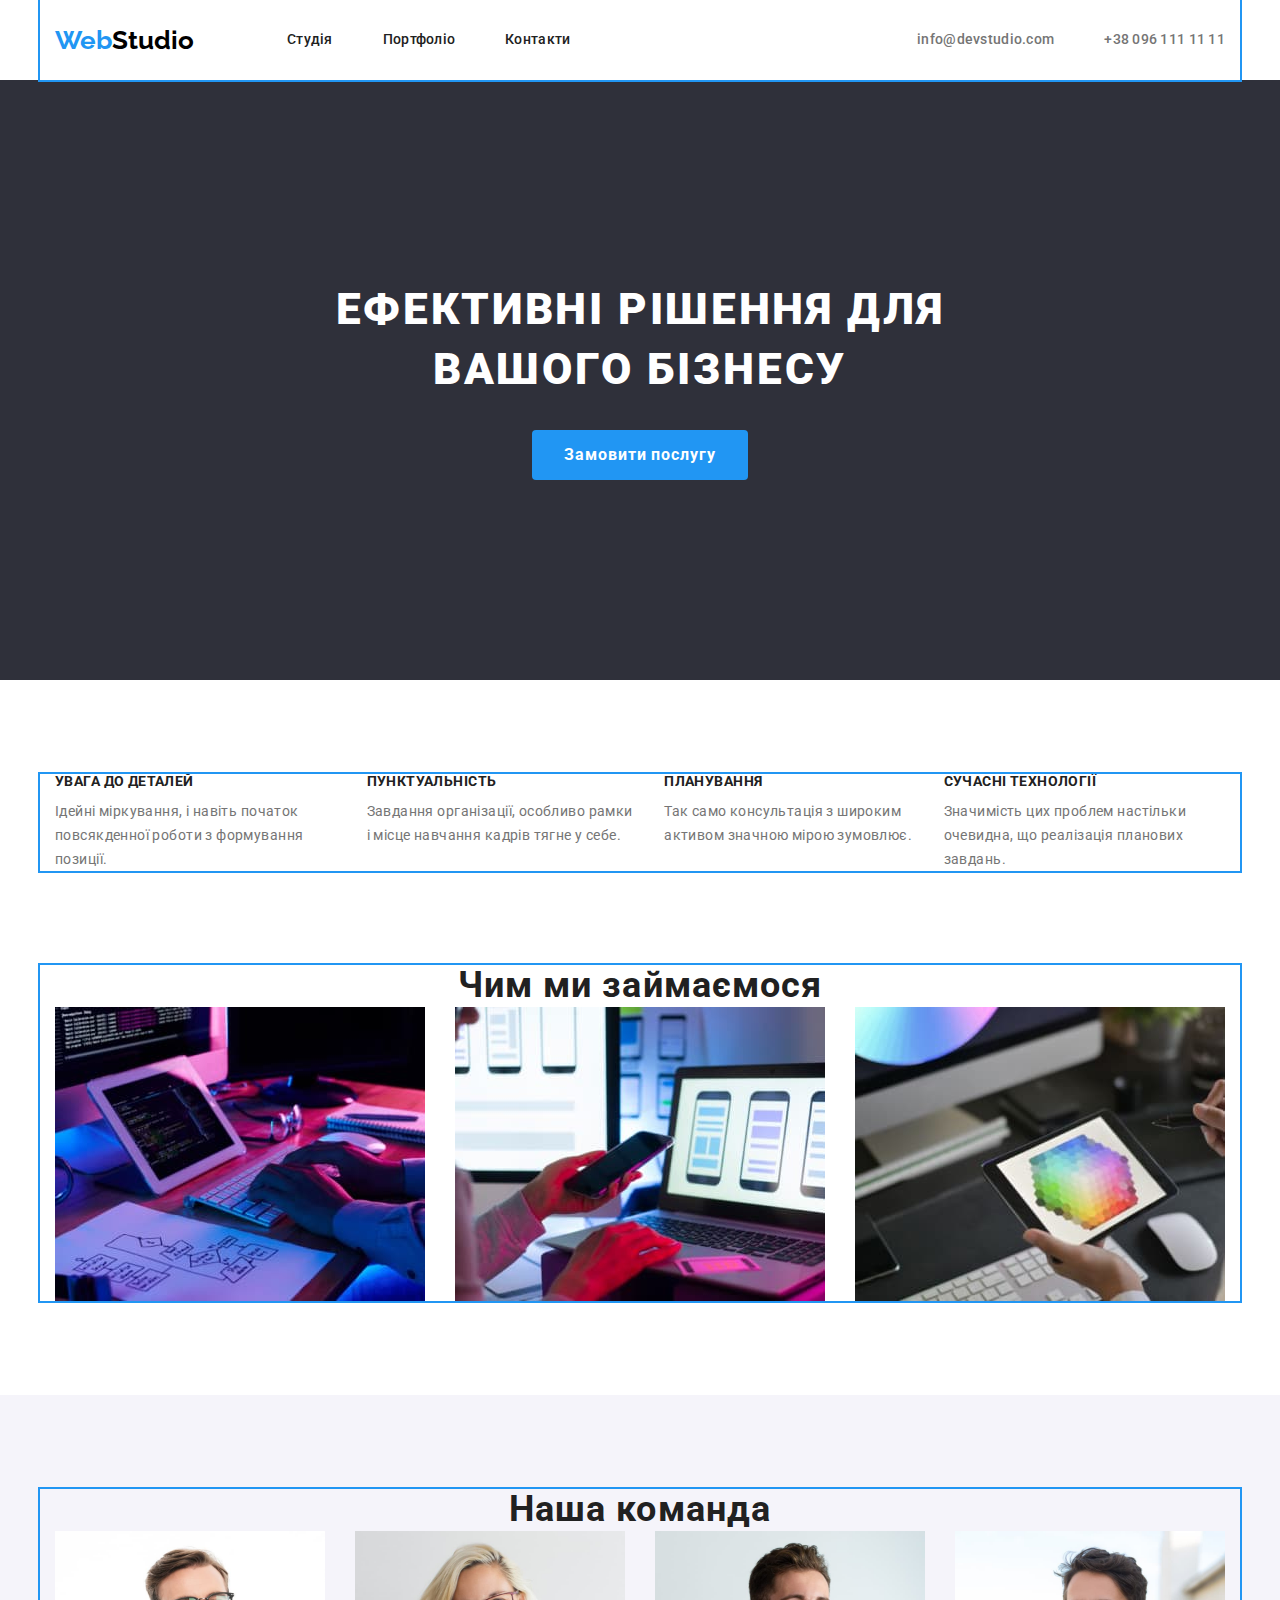
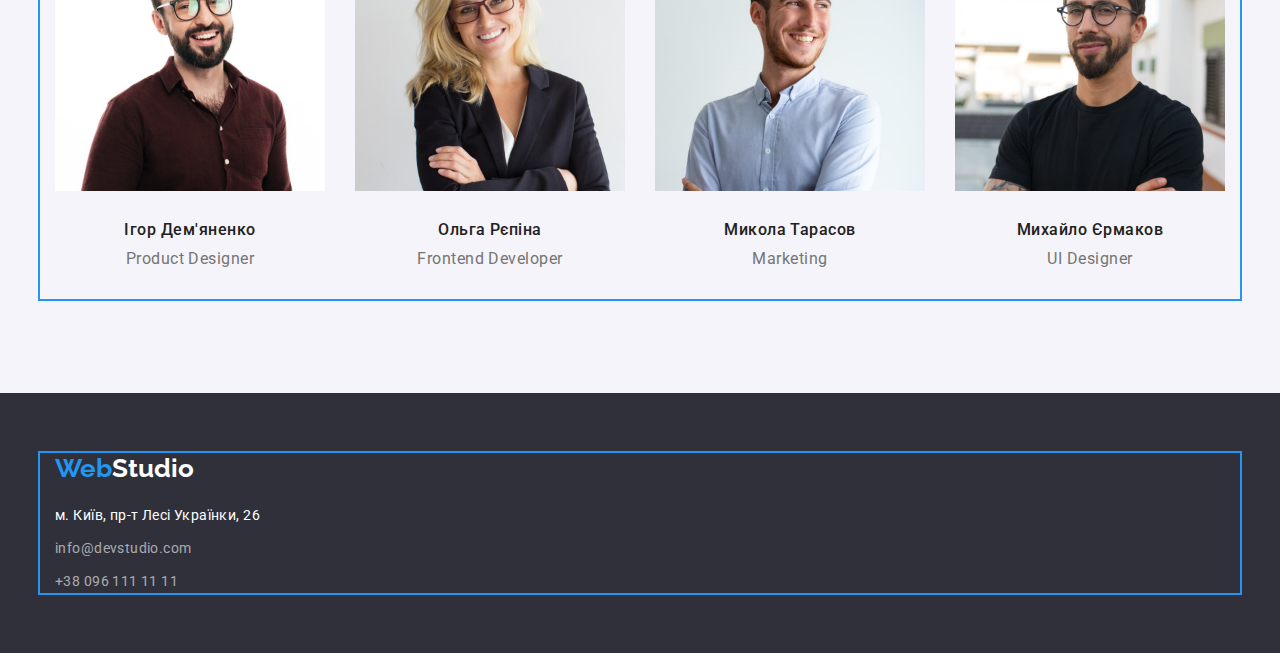
==== commit 4662b70e: "the and home work #3 mayby" ====
--- a/index.html
+++ b/index.html
@@ -45,13 +45,13 @@
         </ul>
       </div>
     </header>
-    <div class="container"></div>
+
     <main>
       <section class="hero">
         <h1 class="hero-title">Ефективні рішення для вашого бізнесу</h1>
         <button type="button" class="button">Замовити послугу</button>
       </section>
-      <section class="section">
+      <section class="section section-side">
         <div class="container">
           <h2 class="section-title"></h2>
           <ul class="features-list list">
@@ -170,18 +170,18 @@
             ><span class="logo-white">Studio</span></a
           >
           <address class="address-nav list">
-            <ul class="list">
-              <li>
+            <ul class="address-list list">
+              <li class="item">
                 <a href="" class="address-office link"
                   >м. Київ, пр-т Лесі Українки, 26</a
                 >
               </li>
-              <li>
+              <li class="item">
                 <a href="mailto:info@devstudio.com" class="address-link link"
                   >info@devstudio.com</a
                 >
               </li>
-              <li>
+              <li class="item">
                 <a href="tel:+380961111111" class="address-link link"
                   >+38 096 111 11 11</a
                 >
--- a/css/styles.css
+++ b/css/styles.css
@@ -113,6 +113,9 @@
 }
 
 .contacts-nav .link {
+  display: block;
+  padding-top: 32px;
+  padding-bottom: 32px;
   color: var(--primery-text-color);
 
   font-weight: 500;
@@ -126,11 +129,16 @@
 }
 /* Hero */
 .hero {
+  padding-top: 200px;
+  padding-bottom: 200px;
   background-color: var(--background-footer);
 
   text-align: center;
 }
 .hero-title {
+  max-width: 696px;
+  margin-left: auto;
+  margin-right: auto;
   margin-bottom: 30px;
 
   color: var(--hero-text);
@@ -146,6 +154,9 @@
 }
 /* button */
 .button {
+  align-items: center;
+  padding: 10px 32px;
+
   background-color: var(--accent-color);
   color: var(--hero-text);
 
@@ -155,13 +166,17 @@
   /* identical to box height, or 188% */
   text-align: center;
   letter-spacing: 0.06em;
-}
-/* display: flex;
-   align-items: center;*/
+
+  border-radius: 4px;
+  border: inherit;
+}
 
 /* Section */
+.section-side {
+  padding-top: 94px;
+}
+
 .section-title {
-  margin-bottom: 50px;
   color: var(--title-text-color);
 
   /* font-weight: 700; */
@@ -254,7 +269,6 @@
   width: calc((100%-90px) / 4);
 
   margin-right: 30px;
-  background-color: aqua;
 }
 
 .team-list .item:nth-child(4n) {
@@ -263,8 +277,6 @@
 
 /* Product */
 .product-list {
-  margin-bottom: 94px;
-
   display: flex;
   flex-wrap: wrap;
   background-color: aqua;
@@ -308,18 +320,23 @@
   letter-spacing: 0.03em;
 }
 /* Filter list btn */
-.filter {
-  margin-top: 94px;
+.section-filter {
+  padding-top: 94px;
+  padding-bottom: 94px;
+}
+
+.filter-list {
+  display: flex;
   margin-bottom: 50px;
-}
-
-.filter-list {
-  display: flex;
 
   justify-content: center;
 }
 
 .filter-list .btn {
+  padding: 6px 22px;
+  border-radius: 4px;
+  border: inherit;
+
   background-color: var(--background-btn);
   color: var(--title-text-color);
 
@@ -362,8 +379,8 @@
   color: var(--hero-text);
 }
 /* Address */
-.address-nav {
-}
+/* .address-nav {
+} */
 .address-nav .link {
   font-style: normal;
 }
@@ -392,3 +409,9 @@
 .address-nav .link:focus {
   color: var(--accent-color);
 }
+
+.address-list .item:not(:last-child) {
+  margin-bottom: 9px;
+}
+
+/* .address-list .item:not(:last-child) */
